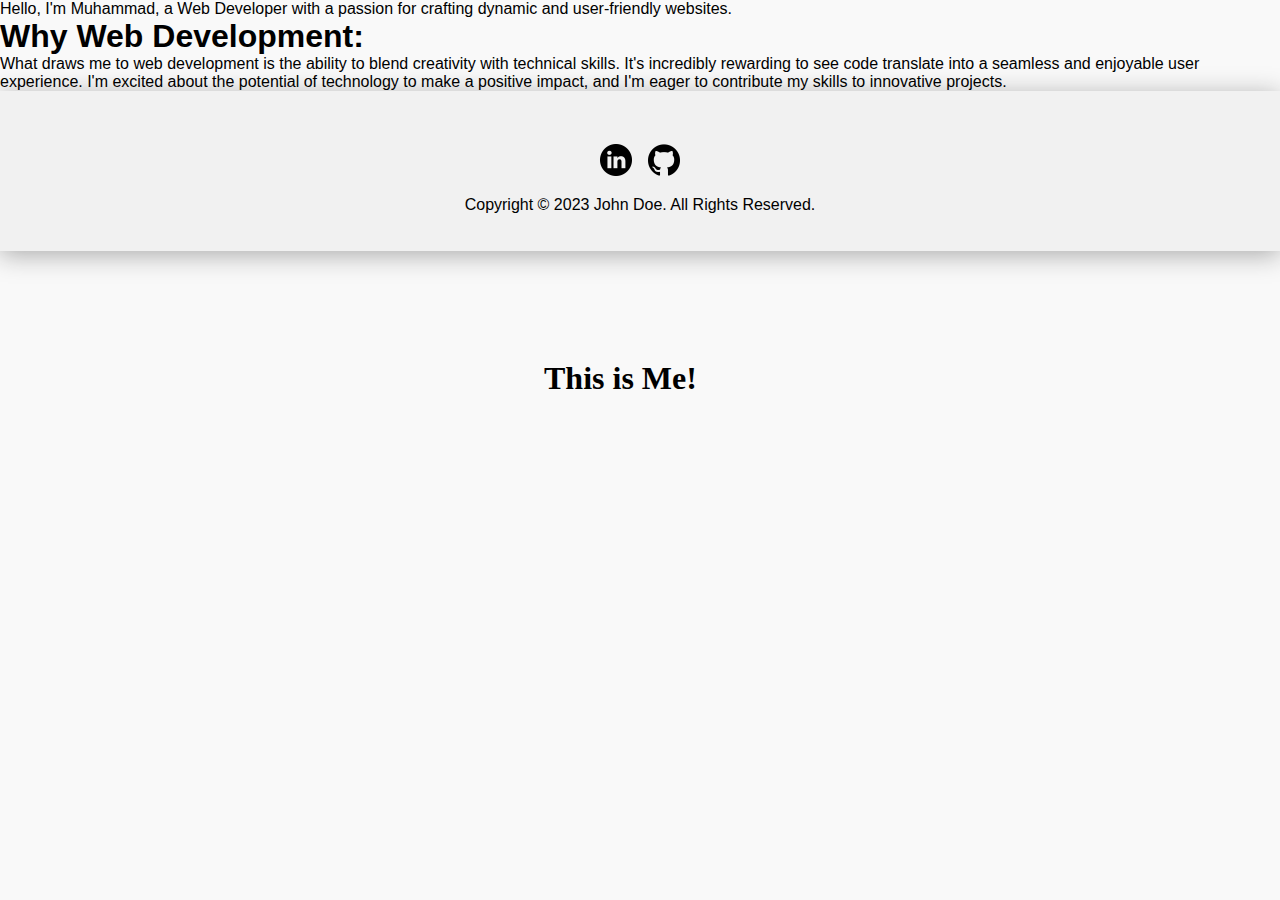
==== about.html @ f7d03ab7 "Added Some Stuff" ====
<!DOCTYPE html>
<html lang="en">
<head>
    <meta charset="UTF-8">
    <meta name="viewport" content="width=device-width, initial-scale=1.0">
    <title>Document</title>
    <link rel="stylesheet" href="styles.css">
</head>
<body>
    <h1  style="font-family: century gothic; position: absolute; top: 40%; left: 42.5%;">
        This is Me!
    </h1>

    <p>
        Hello, I'm Muhammad, a Web Developer with a passion for crafting dynamic and user-friendly websites.
    </p>

    <h1>        
        Why Web Development:
    </h1>

    <p>
        What draws me to web development is the ability to blend creativity with technical skills. It's incredibly rewarding to see code translate into a seamless and enjoyable user experience. I'm excited about the potential of technology to make a positive impact, and I'm eager to contribute my skills to innovative projects.
    </p>

    <footer class="hidden">
        
        <div>
        <div id="socials-container">
            <img
              src="./assets/linkedin.png"
              alt="My LinkedIn profile"
              class="icon"
              onclick="location.href='https://linkedin.com/'"
            />
            <img
              src="./assets/github.png"
              alt="My Github profile"
              class="icon"
              onclick="location.href='https://github.com/'"
            />
        </div>

        <p style="margin-top: 20px; width: 100%;">Copyright &#169; 2023 John Doe. All Rights Reserved.</p>
    </div>

</footer>
</body>
</html>
---- styles.css ----
:root {
    --main-color: #f9f9f9;
    --child-color: #f1f1f1;
    /* --main-dark-color: #535353; */
    --main-dark-color: #000;
    /* --main-dark-color: #1f1f1f; */
    /* --child-dark-color: #5a5a5a; */
    --child-dark-color: #222222;
    --blue-color: #0c0047;
    --child-blue-color: #0d0050;
    /* --main-color: #ff5733; */
    /* The first colors that I was using */
    --color: #f4f5f7; /* main color */
    --color2: #e6e6e6;
    --color3: #eceff1;
    --color4: #f0f0f0;
    --color5: #e7e7e7;
    --color6: #e6e6e6;
    --color7: #e2e2e2;
    --color8: #e1e1e1;
    --color9: #e9e9e9;
}

* {
    padding: 0;
    margin: 0;
    box-sizing: border-box;
}

body {
    font-family: "Poppins", sans-serif;
    background: var(--main-color);
}

.container {  
    width: 70%;
    margin: auto;
    margin-top: 25px;
    /* border: 2px solid blue; */
}

/* Navbar Styles */

nav {
    margin-top: 22px;
    position: fixed;
    top: 0;
    width: 70%;
    z-index: 1000;
}

.nav-links {
    display: flex;
    /* background: palegreen; */
    justify-content: space-between;
    align-items: center;
}

nav ul li {
    list-style: none;
}

a {
    color: black;
    text-decoration: none;
    text-decoration-color: white;
}
  
.color-changer {
    background: var(--child-color);
    padding: 6px;
    display: flex;
    justify-content: space-between;
    align-items: center;
    border-radius: 100px;
    width: 183.887px;
    height: 61.664px;
    /* box-shadow: 0 0 #e2e4e5, 0 4px 24px #c0c0c0; */
    box-shadow:  0 0 #e6ebef, 0 4px 24px #ddd;
}
  
.color-changer .child {
    border-radius: 30px;
    padding: 6px;
    font-size: 18px;
    font-weight: 400;
    display: flex;
    justify-content: space-around;
    align-items: center;
}
  
.child1 {
    /* background-color: lightgray; */
    background: var(--child-color);
    border-radius: 30px;
    width: 85.5px;
    height: 49.5px;
    /* box-shadow: 0 0 #e2e4e5, 0 4px 24px #c0c0c0; */
    box-shadow:  0 0 #e6ebef, 0 4px 24px #ccc;
}
  
.child2 {
    /* background-color: white; */
    width: 77.5px;
    height: 49.5px;
}

#home, #burger-menu {
    width: 60px;
    height: 60px;
    background-color: var(--child-color);
    border: 0 solid #000;
    border-radius: 30px;
    display: flex;
    justify-content: center;
    align-items: center;
    position: relative;
    /* box-shadow: 0 0 #e2e4e5, 0 4px 24px #c0c0c0; */
    box-shadow:  0 0 #e6ebef, 0 4px 24px #d0d0d0;
}

/* ICONS */
  
.icon {
    cursor: pointer;
    height: 2rem;
}

#moon {
    height: 30px;
    width: 30px;
    /* background: #aaa; */
}

.burger-icon {
    display: flex;
    flex-direction: column;
    justify-content: space-between;
    height: 24px;
    width: 30px;
    cursor: pointer;
}

.burger-icon span {
    width: 100%;
    height: 2px;
    background-color: black;
    transition: all 0.5s ease-in-out;
    
}

.burger-links {
    position: absolute;
    top: 100%;
    right: 0;
    /* background-color: white; */
    background: var(--child-color);
    width: fit-content;
    max-height: 0;
    overflow: hidden;
    transition: all 0.5s ease-in-out;
}
  
.burger-links a {
    display: block;
    padding: 10px;
    text-align: center;
    font-size: 1.5rem;
    color: black;
    text-decoration: none;
    transition: all 0.5s ease-in-out;
}
  
.burger-links li {
    list-style: none;
}
  
.burger-links.open {
    max-height: 300px;
}
  
.burger-icon.open span:first-child {
    transform: rotate(45deg) translate(10px, 5px);
}
  
.burger-icon.open span:nth-child(2) {
    opacity: 0;
}
  
.burger-icon.open span:last-child {
    transform: rotate(-45deg) translate(10px, -5px);
}
  
.burger-icon span:first-child {
    transform: none;
}
  
.burger-icon span:first-child {
    opacity: 1;
}
  
.burger-icon span:first-child {
    transform: none;
}

/* Section */

section {
    padding-top: 4vh;
    /* height: 96vh; */
    /* margin: 0 10rem;  */
    box-sizing: border-box;
    /* min-height: fit-content; */
  }
  
  .section-container {
    display: flex;
  }
  
  /* PROFILE SECTION */
  
  #profile {
    margin-top: 200px;
    margin-bottom: 170px;
    display: flex;
    justify-content: center;
    gap: 5rem;
    /* height: 80vh; */
  }

  
  
  /*
  .section__pic-container {
    display: flex;
    height: 400px;
    width: 400px;
    margin: auto 0;
  }
  */
  
.section__text {
    align-self: center;
    text-align: center;
    -webkit-text-fill-color: transparent;
    background-image: linear-gradient(141deg, #969699, #1e1e22);
    -webkit-background-clip: text;
    background-clip: text;
}
  
.section__text p {
    /* font-weight: 600; */
}
  
.section__text__p1 {
    text-align: center;
    /* opacity: 0.5; */
}
  
.section__text__p2 {
    /* font-size: 1.75rem; */
    margin-top: 1rem;
    margin-bottom: 0.1rem;
}

#city {
    display: flex;
    justify-content: center;
    align-items: center;
    /* background-color: blue; */
}

#location {
    height: 22px;
    /* background-color: rebeccapurple; */
}

.location {
    font-size: 1.2rem;
    opacity: 0.9;
    margin-left: 10px;
    /* background-color: red; */
}


.enjoying {
    /* opacity: 0.8; */
    /* -webkit-text-fill-color: transparent; */
    /* background-image: linear-gradient(141deg, #969699, #1e1e22); */
    /* -webkit-background-clip: text; */
    /* background-clip: text; */
}

.title {
    font-size: 3rem;
    text-align: center;
    letter-spacing: -1.25px;
    -webkit-text-fill-color: transparent;
    background-image: linear-gradient(141deg, #969699, #1e1e22);
    -webkit-background-clip: text;
    background-clip: text;
    font-size: 70px;
    /* display: inline-block; */
    /* position: relative; */
    margin-bottom: 40px;
}

/* Projects */

#about {
    position: relative;
}
  
.project {
    border-radius: 50px;
    background-color:var(--child-color);
    height: 420px;
    margin-bottom: 50px;
    transition: all .25s ease-out;
}

.projects {
    transition: all 0.3s ease-in-out;
    margin-bottom: 100px;
}

.project:hover {
    background-color: #f5f5f5;
    transform: scale(1.035);
    /* box-shadow: 0 0 #e6ebef, 0 4px 24px rgba(0, 0, 0, .08); */
    /* box-shadow: 0 0 #e2e4e5, 0 4px 24px #c0c0c0; */
    box-shadow:  0 0 #e6ebef, 0 4px 24px #ccc;;
}

/* Footer Styles */

footer {
    background-color: var(--child-color);
    height: 160px;
    display: flex;
    justify-content: center;
    align-items: center;
    box-shadow:  0 0 #e6ebef, 0 4px 24px #aaa;
    /* flex-wrap: wrap; */
}
  
#socials-container {
    display: flex;
    justify-content: center;
    margin-top: 1rem;
    gap: 1rem;
    width: 100%;
}
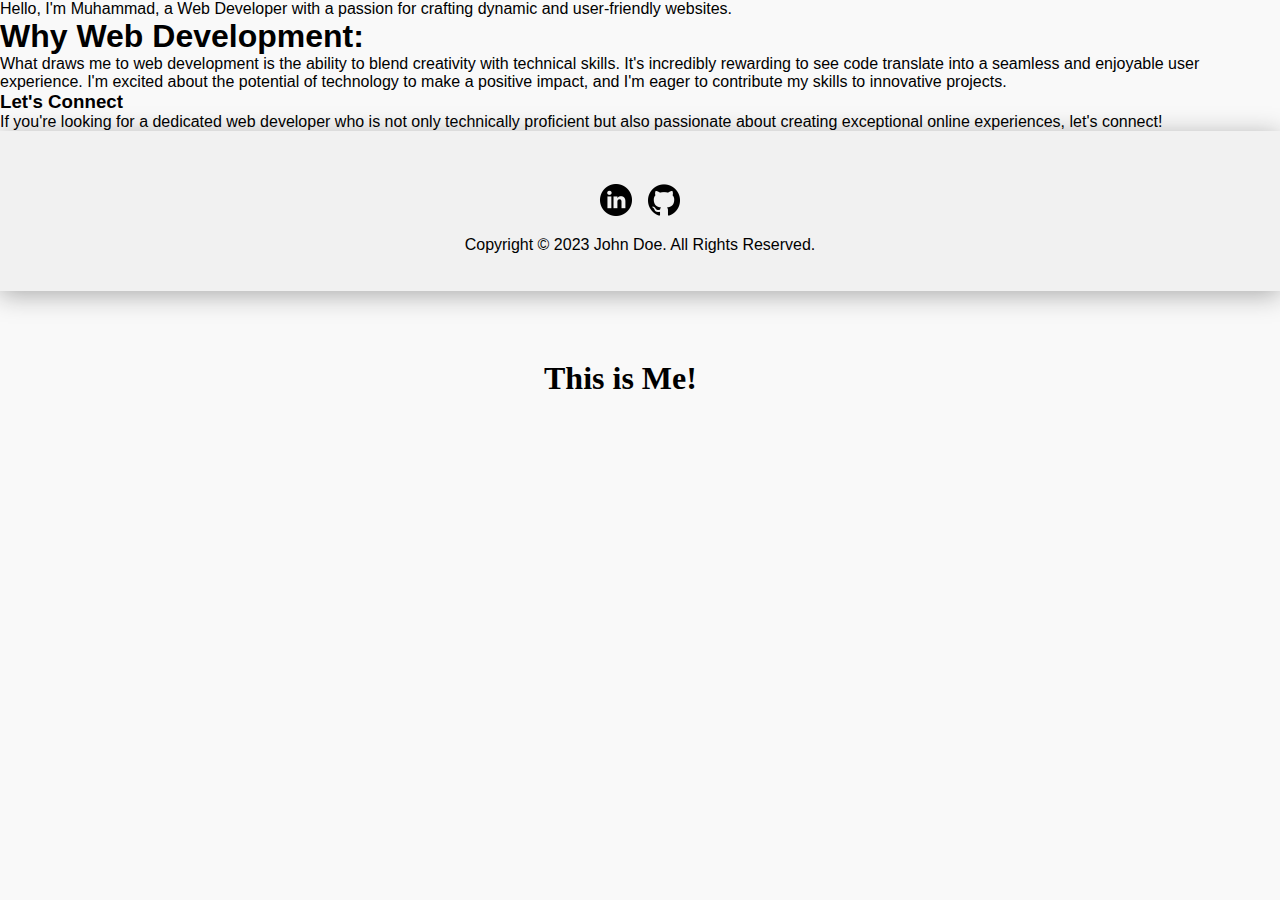
==== commit 311d6993: "Some More Stuff" ====
--- a/about.html
+++ b/about.html
@@ -23,6 +23,15 @@
         What draws me to web development is the ability to blend creativity with technical skills. It's incredibly rewarding to see code translate into a seamless and enjoyable user experience. I'm excited about the potential of technology to make a positive impact, and I'm eager to contribute my skills to innovative projects.
     </p>
 
+    <h3>        
+        Let's Connect
+    </h3>
+
+    <p>
+        If you're looking for a dedicated web developer who is not only technically proficient but also passionate about creating exceptional online experiences, let's connect!    
+    </p>
+
+
     <footer class="hidden">
         
         <div>
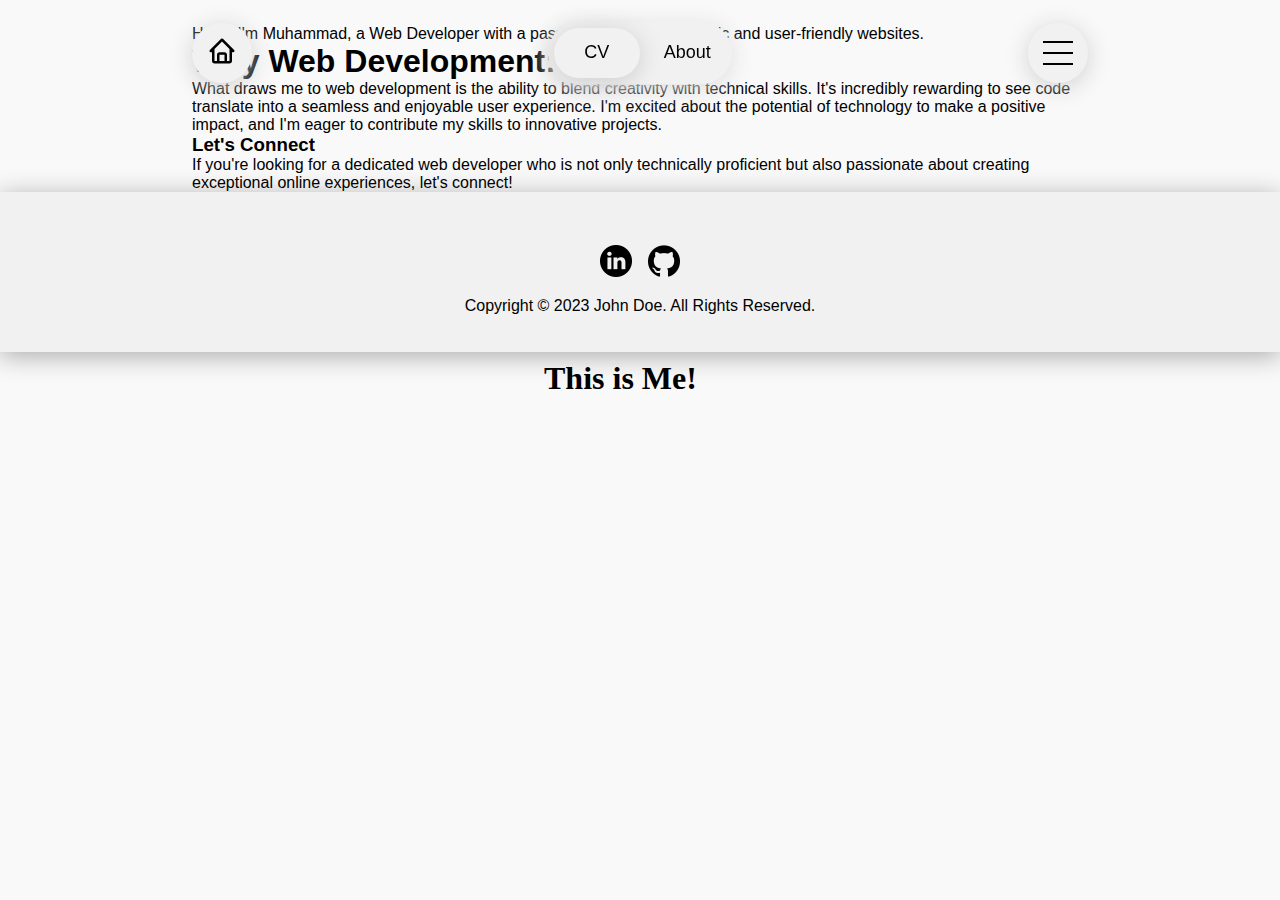
==== commit 2a09eaff: "Added an Image from Another Project of Mine and Added Navbar in about.html" ====
--- a/about.html
+++ b/about.html
@@ -7,29 +7,60 @@
     <link rel="stylesheet" href="styles.css">
 </head>
 <body>
-    <h1  style="font-family: century gothic; position: absolute; top: 40%; left: 42.5%;">
-        This is Me!
-    </h1>
 
-    <p>
-        Hello, I'm Muhammad, a Web Developer with a passion for crafting dynamic and user-friendly websites.
-    </p>
 
-    <h1>        
-        Why Web Development:
-    </h1>
+    <div class="container">
+        
+        <nav class="nav hidden">
+            <ul class="nav-links">
+                <li id="home">
+                  <a href="#home">        
+                    <img src="assets/bx-home.svg" alt="" id="moon">
+                  </a>
+                </li>
+                <li class="color-changer">
+                    <div class="child child1">CV</div>
+                    <div class="child child2"><a href="about.html">About</a></div>
+                </li>
+                <div id="burger-menu">
+                    <div class="burger-icon" onclick="toggleNavMenu()">
+                        <span></span>
+                        <span></span>
+                        <span></span>
+                    </div>
+                    <div class="burger-links">
+                        <li><a href="#home" onclick="toggleNavMenu()">Home</a></li>
+                        <li><a href="#contact" onclick="toggleNavMenu()">Contact</a></li>
+                    </div>
+                </div>
+            </ul>
+        </nav>
 
-    <p>
-        What draws me to web development is the ability to blend creativity with technical skills. It's incredibly rewarding to see code translate into a seamless and enjoyable user experience. I'm excited about the potential of technology to make a positive impact, and I'm eager to contribute my skills to innovative projects.
-    </p>
+        <h1  style="font-family: century gothic; position: absolute; top: 40%; left: 42.5%;">
+            This is Me!
+        </h1>
 
-    <h3>        
-        Let's Connect
-    </h3>
+        <p>
+            Hello, I'm Muhammad, a Web Developer with a passion for crafting dynamic and user-friendly websites.
+        </p>
 
-    <p>
-        If you're looking for a dedicated web developer who is not only technically proficient but also passionate about creating exceptional online experiences, let's connect!    
-    </p>
+        <h1>        
+            Why Web Development:
+        </h1>
+
+        <p>
+            What draws me to web development is the ability to blend creativity with technical skills. It's incredibly rewarding to see code translate into a seamless and enjoyable user experience. I'm excited about the potential of technology to make a positive impact, and I'm eager to contribute my skills to innovative projects.
+        </p>
+
+        <h3>        
+            Let's Connect
+        </h3>
+
+        <p>
+            If you're looking for a dedicated web developer who is not only technically proficient but also passionate about creating exceptional online experiences, let's connect!    
+        </p>
+
+    </div>
 
 
     <footer class="hidden">
--- a/styles.css
+++ b/styles.css
@@ -332,6 +332,12 @@
     box-shadow:  0 0 #e6ebef, 0 4px 24px #ccc;;
 }
 
+.project1 {
+    background: url(assets/plane-in-the-middle-of-buildings.jpg);
+    background-size: contain;
+    background-position: center center;
+}
+
 /* Footer Styles */
 
 footer {
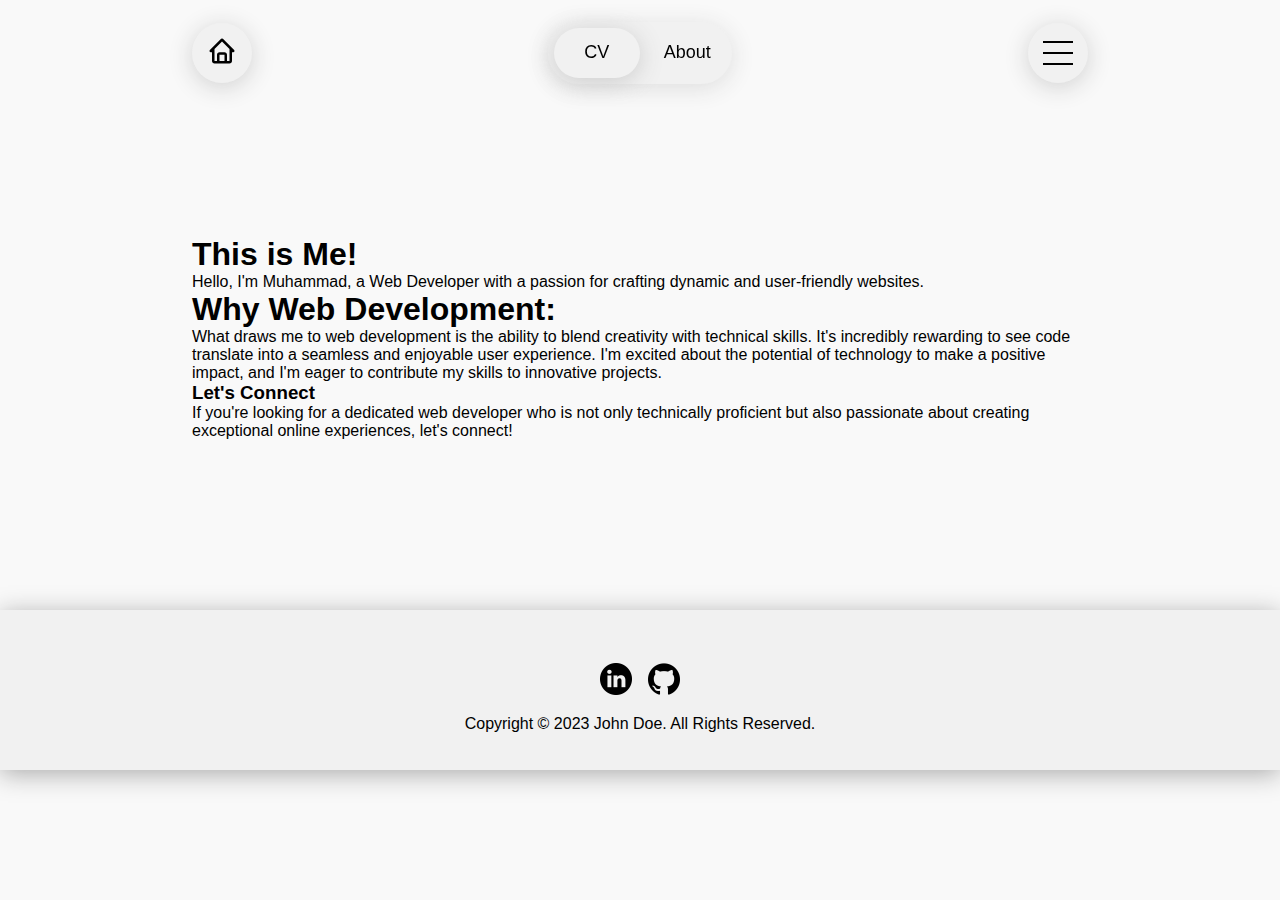
==== commit d23bb38e: "Added Some More Images" ====
--- a/about.html
+++ b/about.html
@@ -14,7 +14,7 @@
         <nav class="nav hidden">
             <ul class="nav-links">
                 <li id="home">
-                  <a href="#home">        
+                  <a href="index.html">        
                     <img src="assets/bx-home.svg" alt="" id="moon">
                   </a>
                 </li>
@@ -36,30 +36,34 @@
             </ul>
         </nav>
 
-        <h1  style="font-family: century gothic; position: absolute; top: 40%; left: 42.5%;">
-            This is Me!
-        </h1>
+        <section  id="detail">
+            <div>
+                <!-- <h1  style="font-family: century gothic; position: absolute; top: 40%; left: 42.5%;"> -->
+                <h1>
+                    This is Me!
+                </h1>
 
-        <p>
-            Hello, I'm Muhammad, a Web Developer with a passion for crafting dynamic and user-friendly websites.
-        </p>
+                <p>
+                    Hello, I'm Muhammad, a Web Developer with a passion for crafting dynamic and user-friendly websites.
+                </p>
 
-        <h1>        
-            Why Web Development:
-        </h1>
+                <h1>        
+                    Why Web Development:
+                </h1>
 
-        <p>
-            What draws me to web development is the ability to blend creativity with technical skills. It's incredibly rewarding to see code translate into a seamless and enjoyable user experience. I'm excited about the potential of technology to make a positive impact, and I'm eager to contribute my skills to innovative projects.
-        </p>
+                <p>
+                    What draws me to web development is the ability to blend creativity with technical skills. It's incredibly rewarding to see code translate into a seamless and enjoyable user experience. I'm excited about the potential of technology to make a positive impact, and I'm eager to contribute my skills to innovative projects.
+                </p>
 
-        <h3>        
-            Let's Connect
-        </h3>
+                <h3>        
+                    Let's Connect
+                </h3>
 
-        <p>
-            If you're looking for a dedicated web developer who is not only technically proficient but also passionate about creating exceptional online experiences, let's connect!    
-        </p>
-
+                <p>
+                    If you're looking for a dedicated web developer who is not only technically proficient but also passionate about creating exceptional online experiences, let's connect!    
+                </p>
+            </div>
+        </section>
     </div>
 
 
--- a/styles.css
+++ b/styles.css
@@ -1,3 +1,9 @@
+* {
+    padding: 0;
+    margin: 0;
+    box-sizing: border-box;
+}
+
 :root {
     --main-color: #f9f9f9;
     --child-color: #f1f1f1;
@@ -21,12 +27,6 @@
     --color9: #e9e9e9;
 }
 
-* {
-    padding: 0;
-    margin: 0;
-    box-sizing: border-box;
-}
-
 body {
     font-family: "Poppins", sans-serif;
     background: var(--main-color);
@@ -227,8 +227,6 @@
     gap: 5rem;
     /* height: 80vh; */
   }
-
-  
   
   /*
   .section__pic-container {
@@ -248,9 +246,9 @@
     background-clip: text;
 }
   
-.section__text p {
+/* .section__text p { */
     /* font-weight: 600; */
-}
+/* } */
   
 .section__text__p1 {
     text-align: center;
@@ -261,7 +259,14 @@
     /* font-size: 1.75rem; */
     margin-top: 1rem;
     margin-bottom: 0.1rem;
-}
+    /* opacity: 0.5; */
+}
+
+p:hover {
+    opacity: 0.5;
+}
+
+
 
 #city {
     display: flex;
@@ -283,13 +288,13 @@
 }
 
 
-.enjoying {
+/* .enjoying { */
     /* opacity: 0.8; */
     /* -webkit-text-fill-color: transparent; */
     /* background-image: linear-gradient(141deg, #969699, #1e1e22); */
     /* -webkit-background-clip: text; */
     /* background-clip: text; */
-}
+/* } */
 
 .title {
     font-size: 3rem;
@@ -357,4 +362,16 @@
     gap: 1rem;
     width: 100%;
 }
- +
+/* Some Styles for the Page about.html for the Parts That are Different */
+
+  /* Detail Section */
+  
+  #detail {
+    margin-top: 200px;
+    margin-bottom: 170px;
+    display: flex;
+    justify-content: center;
+    gap: 50rem;
+    /* height: 80vh; */
+  }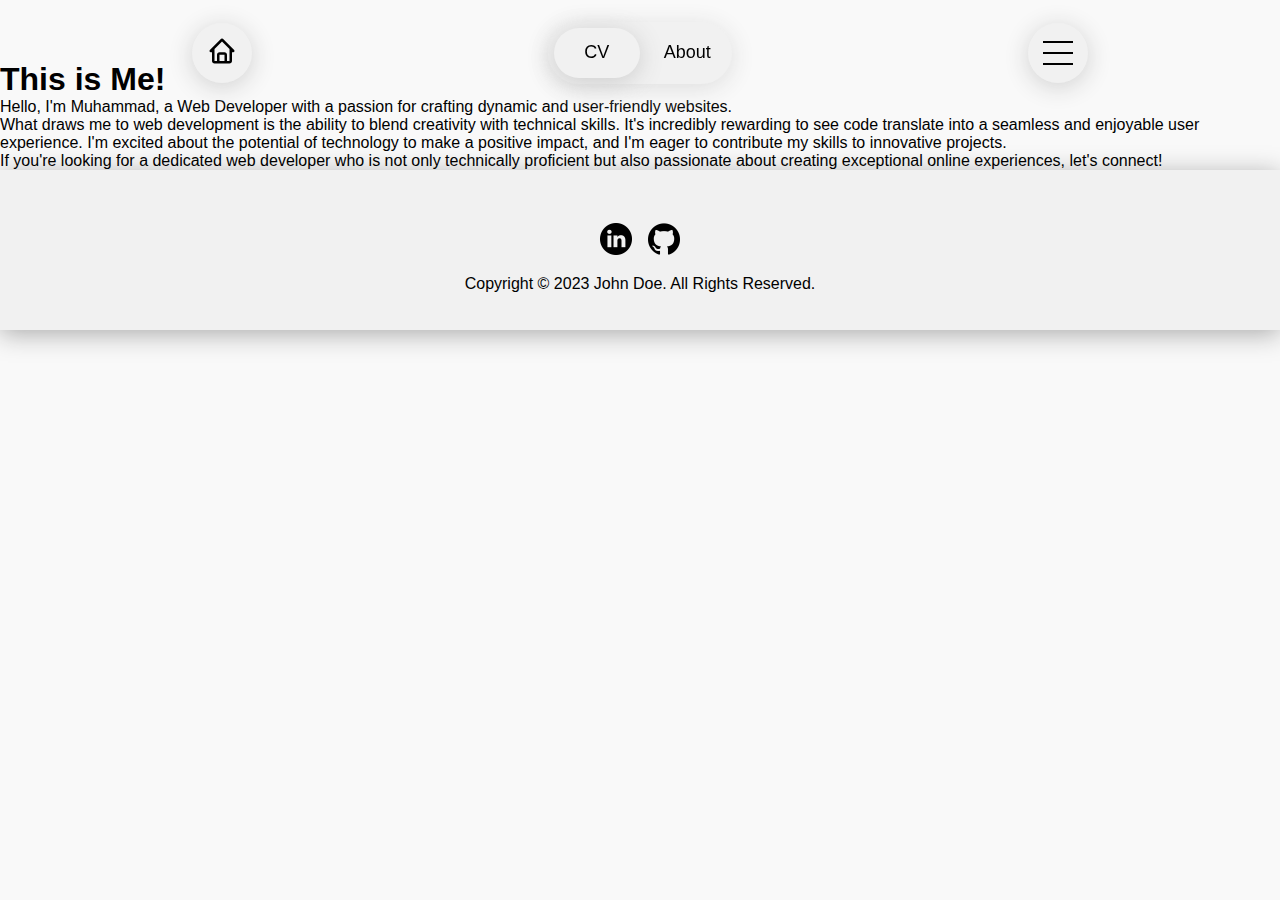
==== commit 5942e0a9: "Some Changes" ====
--- a/about.html
+++ b/about.html
@@ -5,12 +5,12 @@
     <meta name="viewport" content="width=device-width, initial-scale=1.0">
     <title>Document</title>
     <link rel="stylesheet" href="styles.css">
+    <link rel="stylesheet" href="about.css">
 </head>
 <body>
 
 
     <div class="container">
-        
         <nav class="nav hidden">
             <ul class="nav-links">
                 <li id="home">
@@ -35,7 +35,10 @@
                 </div>
             </ul>
         </nav>
-
+    </div>
+    
+    <div class="container_about">
+        
         <section  id="detail">
             <div>
                 <!-- <h1  style="font-family: century gothic; position: absolute; top: 40%; left: 42.5%;"> -->
@@ -47,17 +50,17 @@
                     Hello, I'm Muhammad, a Web Developer with a passion for crafting dynamic and user-friendly websites.
                 </p>
 
-                <h1>        
-                    Why Web Development:
-                </h1>
+                <!-- <h1>         -->
+                    <!-- Why Web Development: -->
+                <!-- </h1> -->
 
                 <p>
                     What draws me to web development is the ability to blend creativity with technical skills. It's incredibly rewarding to see code translate into a seamless and enjoyable user experience. I'm excited about the potential of technology to make a positive impact, and I'm eager to contribute my skills to innovative projects.
                 </p>
 
-                <h3>        
-                    Let's Connect
-                </h3>
+                <!-- <h1>         -->
+                    <!-- Let's Connect -->
+                <!-- </h1> -->
 
                 <p>
                     If you're looking for a dedicated web developer who is not only technically proficient but also passionate about creating exceptional online experiences, let's connect!    
--- a/styles.css
+++ b/styles.css
@@ -29,6 +29,7 @@
 
 body {
     font-family: "Poppins", sans-serif;
+    /* font-family: Inter, sans-serif; */
     background: var(--main-color);
 }
 
@@ -261,12 +262,6 @@
     margin-bottom: 0.1rem;
     /* opacity: 0.5; */
 }
-
-p:hover {
-    opacity: 0.5;
-}
-
-
 
 #city {
     display: flex;
@@ -367,11 +362,3 @@
 
   /* Detail Section */
   
-  #detail {
-    margin-top: 200px;
-    margin-bottom: 170px;
-    display: flex;
-    justify-content: center;
-    gap: 50rem;
-    /* height: 80vh; */
-  }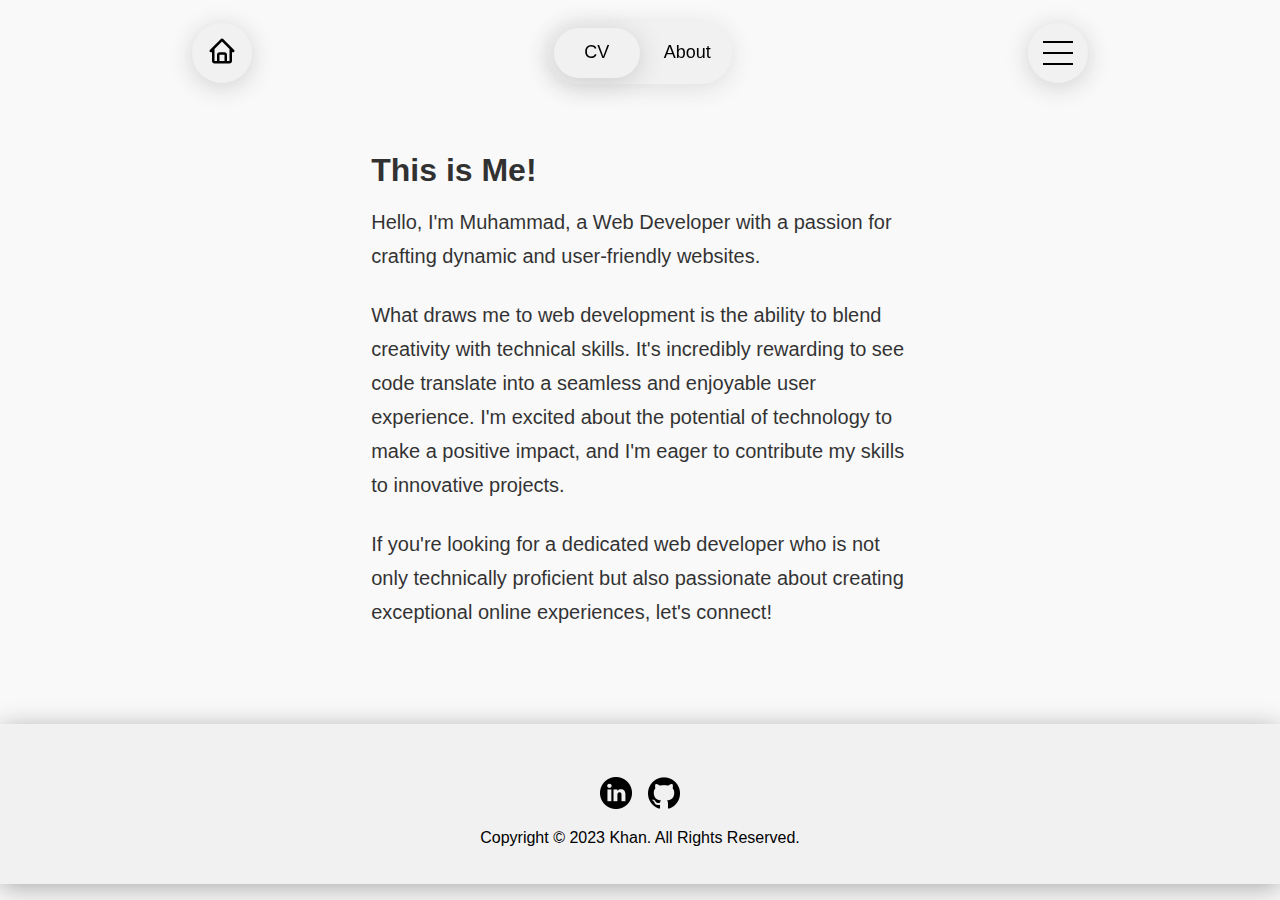
==== commit 940e8451: "Some Fine Tuning" ====
--- a/about.html
+++ b/about.html
@@ -5,7 +5,8 @@
     <meta name="viewport" content="width=device-width, initial-scale=1.0">
     <title>Document</title>
     <link rel="stylesheet" href="styles.css">
-    <link rel="stylesheet" href="about.css">
+    <link rel="stylesheet" href="mediaqueries.css">
+    <!-- <link rel="stylesheet" href="about.css"> -->
 </head>
 <body>
 
@@ -39,7 +40,7 @@
     
     <div class="container_about">
         
-        <section  id="detail">
+        <section  id="detail" style="margin-top: 100px;">
             <div>
                 <!-- <h1  style="font-family: century gothic; position: absolute; top: 40%; left: 42.5%;"> -->
                 <h1>
@@ -88,7 +89,7 @@
             />
         </div>
 
-        <p style="margin-top: 20px; width: 100%;">Copyright &#169; 2023 John Doe. All Rights Reserved.</p>
+        <p style="margin-top: 20px; width: 100%;">Copyright &#169; 2023 Khan. All Rights Reserved.</p>
     </div>
 
 </footer>
--- a/styles.css
+++ b/styles.css
@@ -75,7 +75,7 @@
     align-items: center;
     border-radius: 100px;
     width: 183.887px;
-    height: 61.664px;
+    height: 61.664px; /* ratio of the width above and this height is 2.98208 */
     /* box-shadow: 0 0 #e2e4e5, 0 4px 24px #c0c0c0; */
     box-shadow:  0 0 #e6ebef, 0 4px 24px #ddd;
 }
@@ -241,7 +241,7 @@
 .section__text {
     align-self: center;
     text-align: center;
-    -webkit-text-fill-color: transparent;
+    /* -webkit-text-fill-color: transparent; */
     background-image: linear-gradient(141deg, #969699, #1e1e22);
     -webkit-background-clip: text;
     background-clip: text;
@@ -292,17 +292,19 @@
 /* } */
 
 .title {
-    font-size: 3rem;
+    /* font-size: 3rem; */
+    font-size: clamp(2rem, 5vw + 1rem, 4rem);
     text-align: center;
     letter-spacing: -1.25px;
     -webkit-text-fill-color: transparent;
     background-image: linear-gradient(141deg, #969699, #1e1e22);
     -webkit-background-clip: text;
     background-clip: text;
-    font-size: 70px;
+    /* font-size: 70px; */
     /* display: inline-block; */
     /* position: relative; */
     margin-bottom: 40px;
+    /* width: fit-content; */
 }
 
 /* Projects */
@@ -336,6 +338,29 @@
     background: url(assets/plane-in-the-middle-of-buildings.jpg);
     background-size: contain;
     background-position: center center;
+    /* background-repeat: no-repeat; */
+}
+
+.project2 {
+    background: url(assets/Game.png);
+    background-size: contain;
+    background-position: center center;
+    background-repeat: no-repeat;
+}
+
+.project3 {
+    background: url(assets/ProShop_Image.png);
+    background-size: contain;
+    background-position: center center;
+    background-repeat: no-repeat;
+}
+
+#projects {
+    display: none;
+}  
+
+.p_2 {
+    display: none;
 }
 
 /* Footer Styles */
@@ -362,3 +387,29 @@
 
   /* Detail Section */
   
+.container_about {  
+    width: 42%;
+    margin: auto;
+    margin-top: 25px;
+    /* border: 2px solid blue; */
+    opacity: 0.8;
+}
+
+.container_about h1 {
+    margin: 1rem 0;
+}
+
+#detail {
+    margin-top: 135px;
+    margin-bottom: 70px;
+    display: flex;
+    justify-content: center;
+    gap: 50rem;
+    /* height: 80vh; */
+}
+
+#detail p {
+    margin-bottom: 25px;
+    font-size:20px;
+    line-height: 170%;
+  }--- a/mediaqueries.css
+++ b/mediaqueries.css
@@ -0,0 +1,226 @@
+@media screen and (max-width: 1400px) {
+
+}
+  
+@media screen and (max-width: 1200px) {
+     /* About Page Styles about.html */
+
+     .container_about {  
+        width: 60%;
+    }   
+
+}
+  
+@media screen and (max-width: 900px) {
+    /* Profile Section */ 
+
+    #profile {
+        margin-top: 100px;
+        /* margin-bottom: 30px; */
+        margin-bottom: 0;
+        display: flex;
+        justify-content: center;
+        gap: 5rem;
+    }
+    
+    /* PROJECTS SECTION */
+
+    .projects {
+        display: none;
+    }
+
+    #projects {
+        /* position: relative; */
+        display: block;
+        box-sizing: border-box;
+        min-height: fit-content;
+    }  
+
+    /* section {
+        padding-top: 4vh;
+        height: 96vh;
+        margin: 0 10rem;
+        box-sizing: border-box;
+        min-height: fit-content;
+    } */
+    
+    .experience-details-container {
+        display: flex;
+        justify-content: center;
+        flex-direction: column;
+    }
+
+    .about-containers {
+        gap: 2rem;
+        margin-bottom: 2rem;
+        margin-top: 2rem;
+    }
+    
+    .details-container {
+        padding: 1.5rem;
+        flex: 1;
+        background: white;
+        border-radius: 2rem;
+        border: rgb(53, 53, 53) 0.1rem solid;
+        border-color: rgb(163, 163, 163);
+        text-align: center;
+        margin-top: 25px;
+    }
+
+    .color-container {
+        border-color: rgb(163, 163, 163);
+        background: rgb(250, 250, 250);
+    }
+
+    .article-container {
+        display: flex;
+        text-align: initial;
+        flex-wrap: wrap;
+        flex-direction: row;
+        gap: 2.5rem;
+        justify-content: space-around;
+    }
+      
+    .project-img {
+        border-radius: 2rem;
+        width: 90%;
+        height: 90%;
+    }
+
+    .experience-sub-title {
+        color: rgb(85, 85, 85);
+        font-weight: 600;
+        font-size: 1.75rem;
+        margin-bottom: 2rem;
+    }
+
+    .project-title {
+        margin: 1rem;
+        color: black;
+    }
+
+    .btn-container {
+        display: flex;
+        justify-content: center;
+        gap: 1rem;
+    }
+
+    .btn {
+        font-weight: 600;
+        transition: all 300ms ease;
+        padding: 1rem;
+        width: 8rem;
+        border-radius: 2rem;
+    }
+
+    .btn-color-1,
+    .btn-color-2 {
+        border: rgb(53, 53, 53) 0.1rem solid;
+    }
+      
+    .project-btn {
+        color: black;
+        border-color: rgb(163, 163, 163);
+    }
+
+    
+    /* p_2 STYLES */
+
+    .p_2 {
+        width: 88%;
+        background-color: rgb(178, 179, 179);
+        /* display: block; */
+        margin: auto;
+        /* align-items: center; */
+        /* justify-content: center; */
+    }
+
+    .p_img {
+        width: 70%;
+        display: block;
+        padding-top: 30px;
+        /* margin: 20px auto; */
+        margin: 20px auto 20px auto;
+    }
+
+    .p_imgh2 {
+        text-align: center;
+        margin: 20px auto;
+    }
+
+    .p_btn {
+        display: flex;
+        align-items: center;
+        justify-content: center;
+    }
+
+    .p_btn button {
+        max-width: 35%;
+        border-radius: 20px;
+        padding: 10px 20px;
+        margin-bottom: 20px;
+    }
+
+    /* About Page Styles about.html */
+
+    .container_about {  
+        width: 75%;
+    }
+
+}  
+
+@media screen and (max-width: 600px) {
+    .container {  
+        width: 95%;
+        /* margin-left: 10%; */
+        /* border: 2px solid blue; */
+    }
+    
+    nav {
+        width: 90%;
+        margin-left: 2.5%;
+
+    }
+
+    /* About Page Styles about.html */
+
+    .container_about {  
+        width: 80%;
+    }
+
+}
+
+@media screen and (max-width: 400px) {
+    #moon {
+        height: 22.5px;
+        width: 22.5px;
+        /* background: #aaa; */
+    }
+
+    #home, #burger-menu {
+        width: 45px;
+        height: 45px;
+    }
+
+    .color-changer {
+        width: 137px;
+        height: 45px; /* ratio of the width above and this height is 2.98208 */
+    }    
+      
+    .child1 {
+        width: 64px;
+        height: 37px; /* ratio of 85.5 and 49.5 is 1.727272....
+        /* box-shadow: 0 0 #e2e4e5, 0 4px 24px #c0c0c0; */
+    }
+      
+    .child2 {
+        width: 59px;
+        height: 37px;
+    }
+
+     /* About Page Styles about.html */
+
+     .container_about {  
+        width: 92%;
+    }   
+}--- a/about.css
+++ b/about.css
@@ -0,0 +1,26 @@
+.container_about {  
+    width: 42%;
+    margin: auto;
+    margin-top: 25px;
+    /* border: 2px solid blue; */
+    opacity: 0.8;
+}
+
+.container_about h1 {
+    margin: 1rem 0;
+}
+
+#detail {
+    margin-top: 135px;
+    margin-bottom: 170px;
+    display: flex;
+    justify-content: center;
+    gap: 50rem;
+    /* height: 80vh; */
+}
+
+p {
+  margin-bottom: 25px;
+  font-size:20px;
+  line-height: 170%;
+}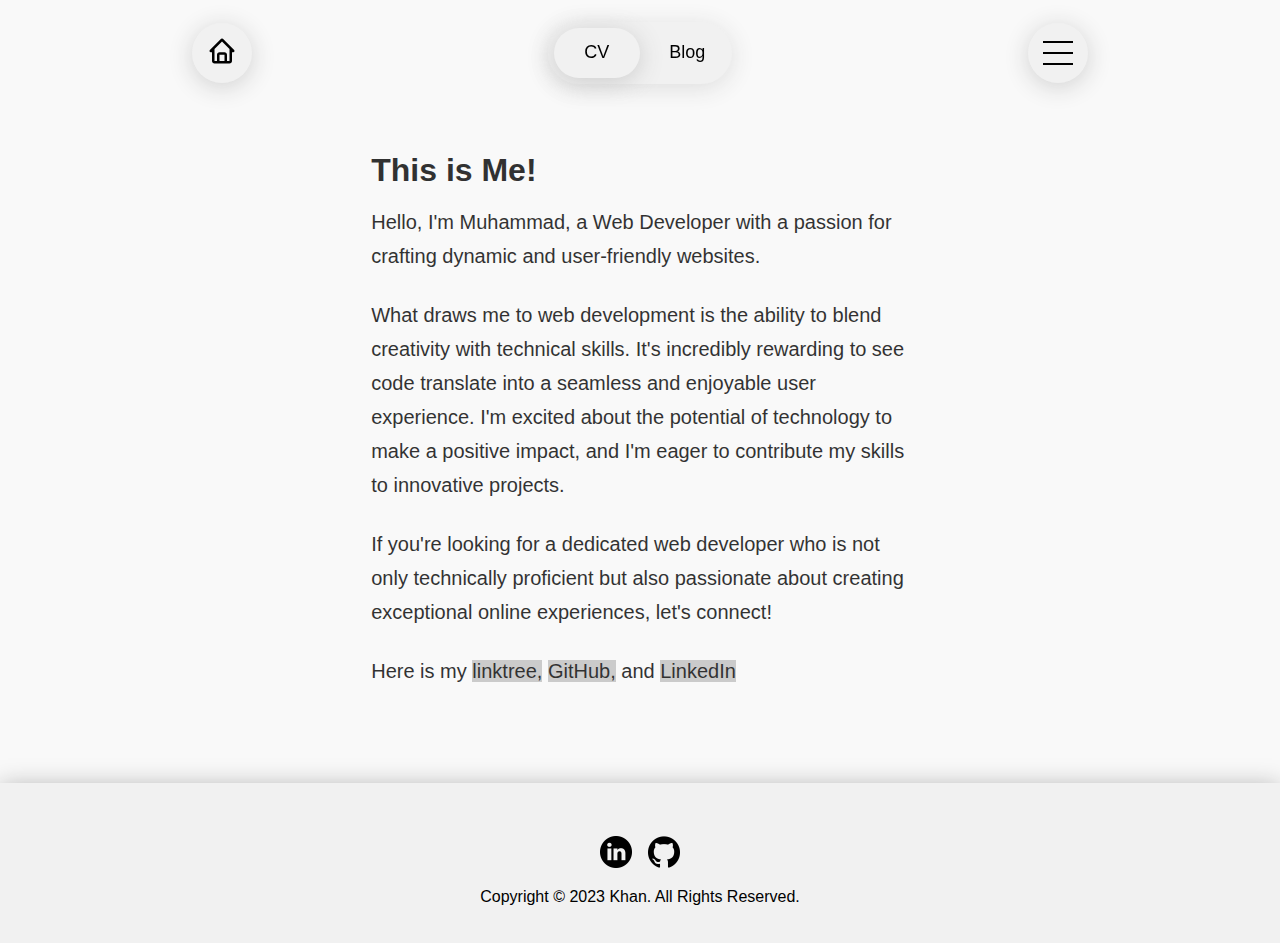
==== commit c847be41: "Added Some Links" ====
--- a/about.html
+++ b/about.html
@@ -10,7 +10,6 @@
 </head>
 <body>
 
-
     <div class="container">
         <nav class="nav hidden">
             <ul class="nav-links">
@@ -20,8 +19,12 @@
                   </a>
                 </li>
                 <li class="color-changer">
-                    <div class="child child1">CV</div>
-                    <div class="child child2"><a href="about.html">About</a></div>
+                    <a href="https://wild-railgun.github.io/CV---Resume/">
+                        <div class="child child1" onclick="focus()">CV</div>
+                    </a>
+                    <a href="https://wild-railgun.github.io/Blog/">
+                        <div class="child child2" onclick="focus()">Blog</div>
+                    </a>
                 </li>
                 <div id="burger-menu">
                     <div class="burger-icon" onclick="toggleNavMenu()">
@@ -30,8 +33,9 @@
                         <span></span>
                     </div>
                     <div class="burger-links">
-                        <li><a href="#home" onclick="toggleNavMenu()">Home</a></li>
-                        <li><a href="#contact" onclick="toggleNavMenu()">Contact</a></li>
+                        <li><a href="index.html" onclick="toggleNavMenu()">Home</a></li>
+                        <li><a href="about.html" onclick="toggleNavMenu()">About</a></li>
+                        <!-- <li><a href="#contact" onclick="toggleNavMenu()">Contact</a></li> -->
                     </div>
                 </div>
             </ul>
@@ -48,7 +52,8 @@
                 </h1>
 
                 <p>
-                    Hello, I'm Muhammad, a Web Developer with a passion for crafting dynamic and user-friendly websites.
+                    Hello, I'm Muhammad, a Web Developer with a passion for crafting dynamic 
+                    and user-friendly websites.
                 </p>
 
                 <!-- <h1>         -->
@@ -56,7 +61,11 @@
                 <!-- </h1> -->
 
                 <p>
-                    What draws me to web development is the ability to blend creativity with technical skills. It's incredibly rewarding to see code translate into a seamless and enjoyable user experience. I'm excited about the potential of technology to make a positive impact, and I'm eager to contribute my skills to innovative projects.
+                    What draws me to web development is the ability to blend creativity with 
+                    technical skills. It's incredibly rewarding to see code translate into a 
+                    seamless and enjoyable user experience. I'm excited about the potential of 
+                    technology to make a positive impact, and I'm eager to contribute my skills 
+                    to innovative projects.
                 </p>
 
                 <!-- <h1>         -->
@@ -64,7 +73,17 @@
                 <!-- </h1> -->
 
                 <p>
-                    If you're looking for a dedicated web developer who is not only technically proficient but also passionate about creating exceptional online experiences, let's connect!    
+                    If you're looking for a dedicated web developer who is not only technically 
+                    proficient but also passionate about creating exceptional online experiences, 
+                    let's connect!    
+                </p>
+                <p id="about-links">
+                    Here is my 
+                    <a href="https://linktr.ee/wildrailgun">linktree,</a> 
+                    <!-- <a href="">twitter,</a>  -->
+                    <a href="https://github.com/wild-railgun">GitHub,</a>
+                    and 
+                    <a href="https://www.linkedin.com/in/muhammad-naqi-b08785268/">LinkedIn</a>
                 </p>
             </div>
         </section>
@@ -79,13 +98,13 @@
               src="./assets/linkedin.png"
               alt="My LinkedIn profile"
               class="icon"
-              onclick="location.href='https://linkedin.com/'"
+              onclick="location.href='https://www.linkedin.com/in/muhammad-naqi-b08785268/'"
             />
             <img
               src="./assets/github.png"
               alt="My Github profile"
               class="icon"
-              onclick="location.href='https://github.com/'"
+              onclick="location.href='https://github.com/wild-railgun'"
             />
         </div>
 
@@ -93,5 +112,7 @@
     </div>
 
 </footer>
+
+<script src="script.js"></script>
 </body>
 </html>--- a/styles.css
+++ b/styles.css
@@ -106,6 +106,13 @@
     height: 49.5px;
 }
 
+.clicked {
+    background: var(--child-color);
+    border-radius: 30px;
+    box-shadow:  0 0 #e6ebef, 0 4px 24px #ccc;
+    transition: all 0.5s ease-in-out;
+}
+
 #home, #burger-menu {
     width: 60px;
     height: 60px;
@@ -214,29 +221,29 @@
     /* min-height: fit-content; */
   }
   
-  .section-container {
-    display: flex;
-  }
-  
-  /* PROFILE SECTION */
-  
-  #profile {
+.section-container {
+    display: flex;
+}
+  
+/* PROFILE SECTION */
+  
+#profile {
     margin-top: 200px;
     margin-bottom: 170px;
     display: flex;
     justify-content: center;
     gap: 5rem;
     /* height: 80vh; */
-  }
-  
-  /*
-  .section__pic-container {
+}
+  
+/*
+.section__pic-container {
     display: flex;
     height: 400px;
     width: 400px;
     margin: auto 0;
-  }
-  */
+}
+*/
   
 .section__text {
     align-self: center;
@@ -334,6 +341,13 @@
     box-shadow:  0 0 #e6ebef, 0 4px 24px #ccc;;
 }
 
+.project0 {
+    background: url(assets/project_resume3.png);
+    background-size: contain;
+    background-position: center center;
+    /* background-repeat: no-repeat; */
+}
+
 .project1 {
     background: url(assets/plane-in-the-middle-of-buildings.jpg);
     background-size: contain;
@@ -349,10 +363,17 @@
 }
 
 .project3 {
-    background: url(assets/ProShop_Image.png);
+    background: url(assets/mern-notes-app.png);
     background-size: contain;
     background-position: center center;
     background-repeat: no-repeat;
+}
+
+.project4 {
+    background: url(assets/project_blog.png);
+    background-size: contain;
+    background-position: center center;
+    /* background-repeat: no-repeat; */
 }
 
 #projects {
@@ -412,4 +433,8 @@
     margin-bottom: 25px;
     font-size:20px;
     line-height: 170%;
-  }+  }
+
+#about-links a {
+    background: silver;
+}--- a/mediaqueries.css
+++ b/mediaqueries.css
@@ -8,7 +8,6 @@
      .container_about {  
         width: 60%;
     }   
-
 }
   
 @media screen and (max-width: 900px) {
@@ -65,7 +64,17 @@
         border-color: rgb(163, 163, 163);
         text-align: center;
         margin-top: 25px;
-    }
+        transition: all .25s ease-out;
+    }
+
+    .details-container:hover {
+        background-color: #f5f5f5;
+        transform: scale(1.035);
+        /* box-shadow: 0 0 #e6ebef, 0 4px 24px rgba(0, 0, 0, .08); */
+        /* box-shadow: 0 0 #e2e4e5, 0 4px 24px #c0c0c0; */
+        box-shadow:  0 0 #e6ebef, 0 4px 24px #ccc;;
+    }
+    
 
     .color-container {
         border-color: rgb(163, 163, 163);
--- a/about.css
+++ b/about.css
@@ -23,4 +23,8 @@
   margin-bottom: 25px;
   font-size:20px;
   line-height: 170%;
+}
+
+#about-links a {
+    background: silver;
 }